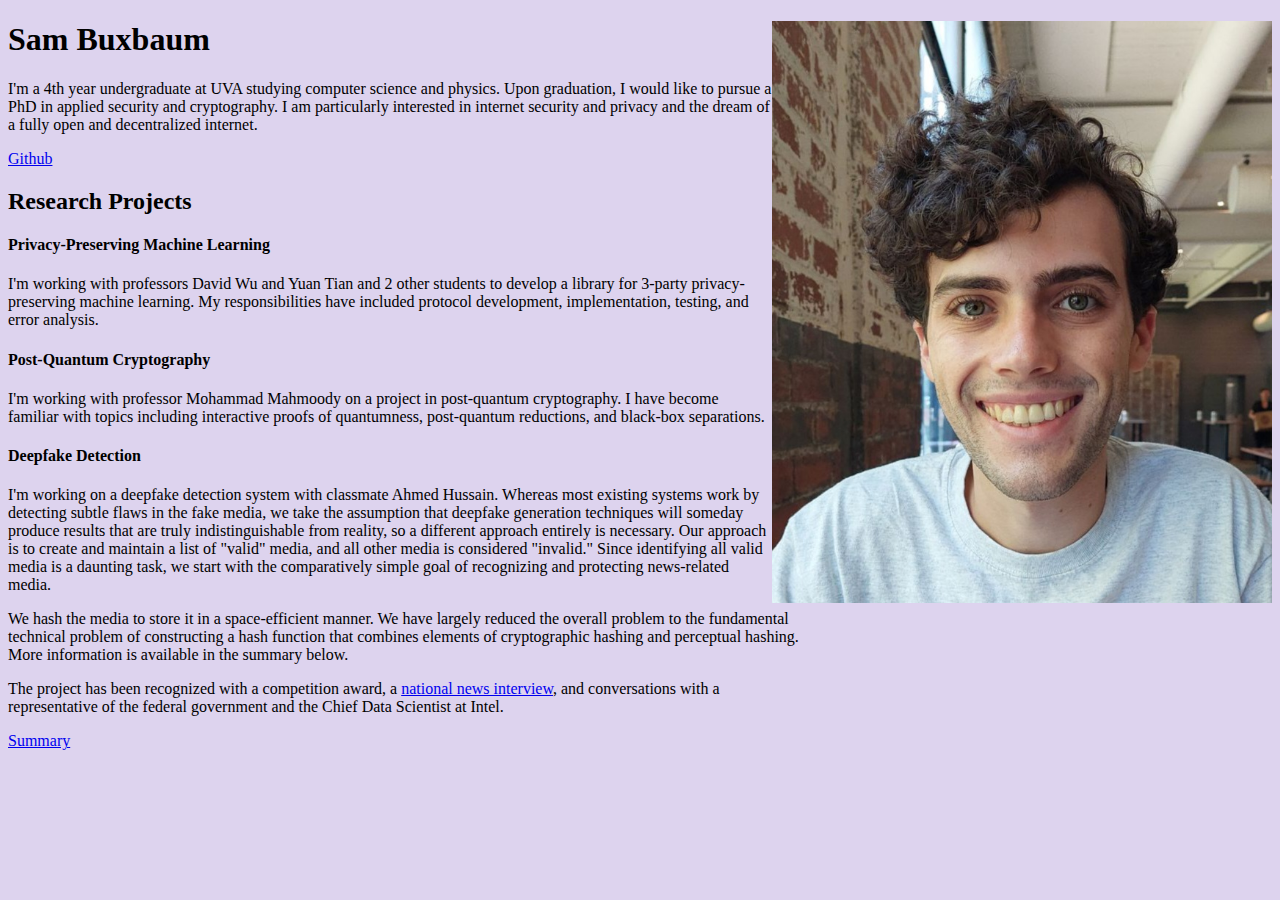
==== index.html @ 332dcc23 "Added Github link" ====
<!DOCTYPE html>
<html>

<head>
  <meta http-equiv="Content-Type" content="text/html; charset=utf-8"/>
  <title>Sam Buxbaum</title>
  <LINK href="styles.css" rel="stylesheet" type="text/css">
</head>

<body>

<img src="pic.jpg" id="profile" align="right" width="500" />

<div id="personal_div">
    <h1>Sam Buxbaum</h1>

    <p>I'm a 4th year undergraduate at UVA studying computer science and physics. Upon graduation, I would like to pursue
        a PhD in applied security and cryptography. I am particularly interested in internet security and privacy
        and the dream of a fully open and decentralized internet.
    </p>

    <a href="https://github.com/sambux1">Github</a>
</div>
<div id="research_div">
    <h2>Research Projects</h2>

    <h4>Privacy-Preserving Machine Learning</h4>
    I'm working with professors David Wu and Yuan Tian and 2 other students to develop a library for 
    3-party privacy-preserving machine learning. My responsibilities have included protocol development,
    implementation, testing, and error analysis.

    <h4>Post-Quantum Cryptography</h4>
    <p>I'm working with professor Mohammad Mahmoody on a project in post-quantum cryptography. I have become
        familiar with topics including interactive proofs of quantumness, post-quantum reductions, 
        and black-box separations.
    </p>

    <h4>Deepfake Detection</h4>
    <p>I'm working on a deepfake detection system with classmate Ahmed Hussain. Whereas most existing
        systems work by detecting subtle flaws in the fake media, we take the assumption
        that deepfake generation techniques will someday produce results that are truly
        indistinguishable from reality, so a different approach entirely is necessary. Our
        approach is to create and maintain a list of "valid" media, and all other media is
        considered "invalid." Since identifying all valid media is a daunting task, we start
        with the comparatively simple goal of recognizing and protecting news-related media.
    </p>
    <p>We hash the media to store it in a space-efficient manner. We have largely reduced the overall
        problem to the fundamental technical problem of constructing a hash function that combines
        elements of cryptographic hashing and perceptual hashing. More information is available
        in the summary below.
    </p>
    <p>The project has been recognized with a competition award, a 
        <a href="https://www.wsaz.com/2022/05/16/swapped-out-hackers-target-social-media-users-with-high-tech-fake-videos/">national news interview</a>,
        and conversations with a representative of the federal government and the Chief Data Scientist at Intel.
    </p>

    <a href="deepfake-summary.pdf" download>Summary</a>

</div>

</body>
</html>
---- styles.css ----
body {background-color: #ddd3ee;}

div {
    width: 800px;
    word-wrap: break-word;
}
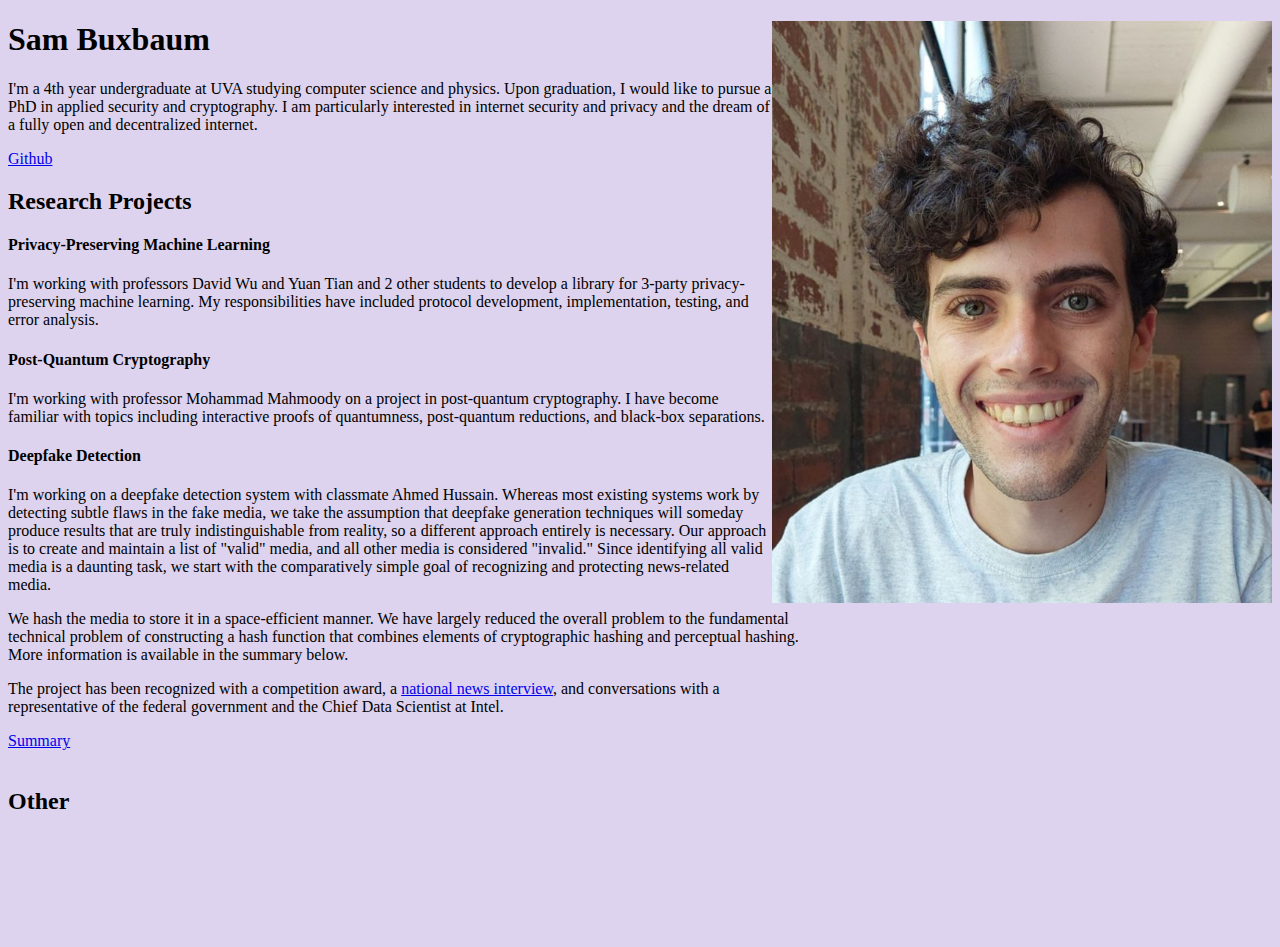
==== commit 23f2a910: "added co2 live tracker" ====
--- a/index.html
+++ b/index.html
@@ -58,5 +58,13 @@
 
 </div>
 
+<br>
+
+<div id="other">
+<h2>Other</h2>
+
+<iframe title='CO2 Concentration' src='https://www.theworldcounts.com/embeds/counters/182?background_color=white&color=black&font_family=%22Helvetica+Neue%22%2C+Arial%2C+sans-serif&font_size=14' style='border: none' height='100' width='300'></iframe>
+</div>
+
 </body>
 </html>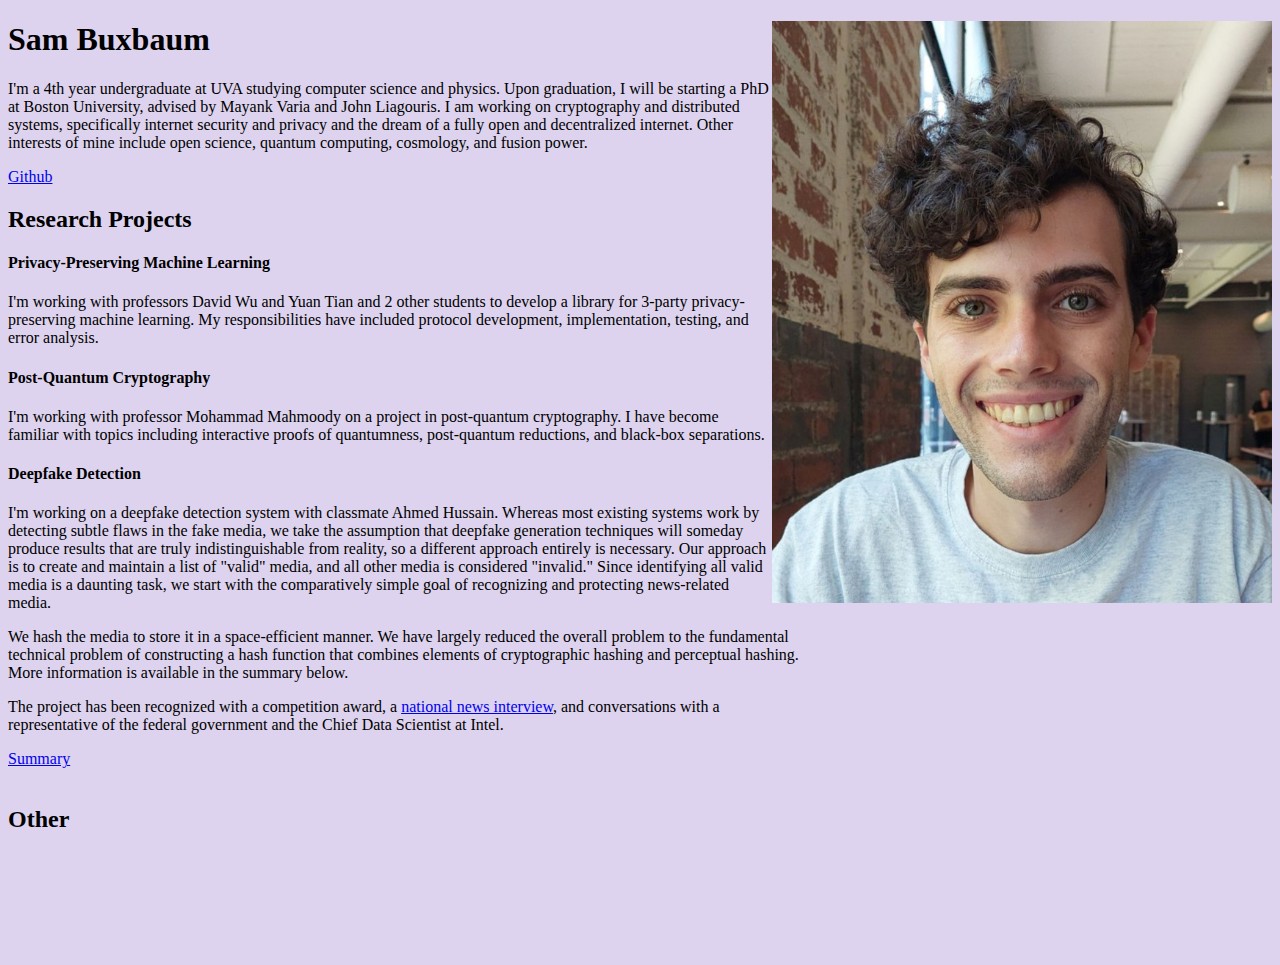
==== commit 3884c33a: "grad school update" ====
--- a/index.html
+++ b/index.html
@@ -14,9 +14,11 @@
 <div id="personal_div">
     <h1>Sam Buxbaum</h1>
 
-    <p>I'm a 4th year undergraduate at UVA studying computer science and physics. Upon graduation, I would like to pursue
-        a PhD in applied security and cryptography. I am particularly interested in internet security and privacy
-        and the dream of a fully open and decentralized internet.
+    <p>I'm a 4th year undergraduate at UVA studying computer science and physics. Upon graduation, 
+        I will be starting a PhD at Boston University, advised by Mayank Varia and John Liagouris.
+        I am working on cryptography and distributed systems, specifically internet security and privacy
+        and the dream of a fully open and decentralized internet. Other interests of mine include
+        open science, quantum computing, cosmology, and fusion power.
     </p>
 
     <a href="https://github.com/sambux1">Github</a>
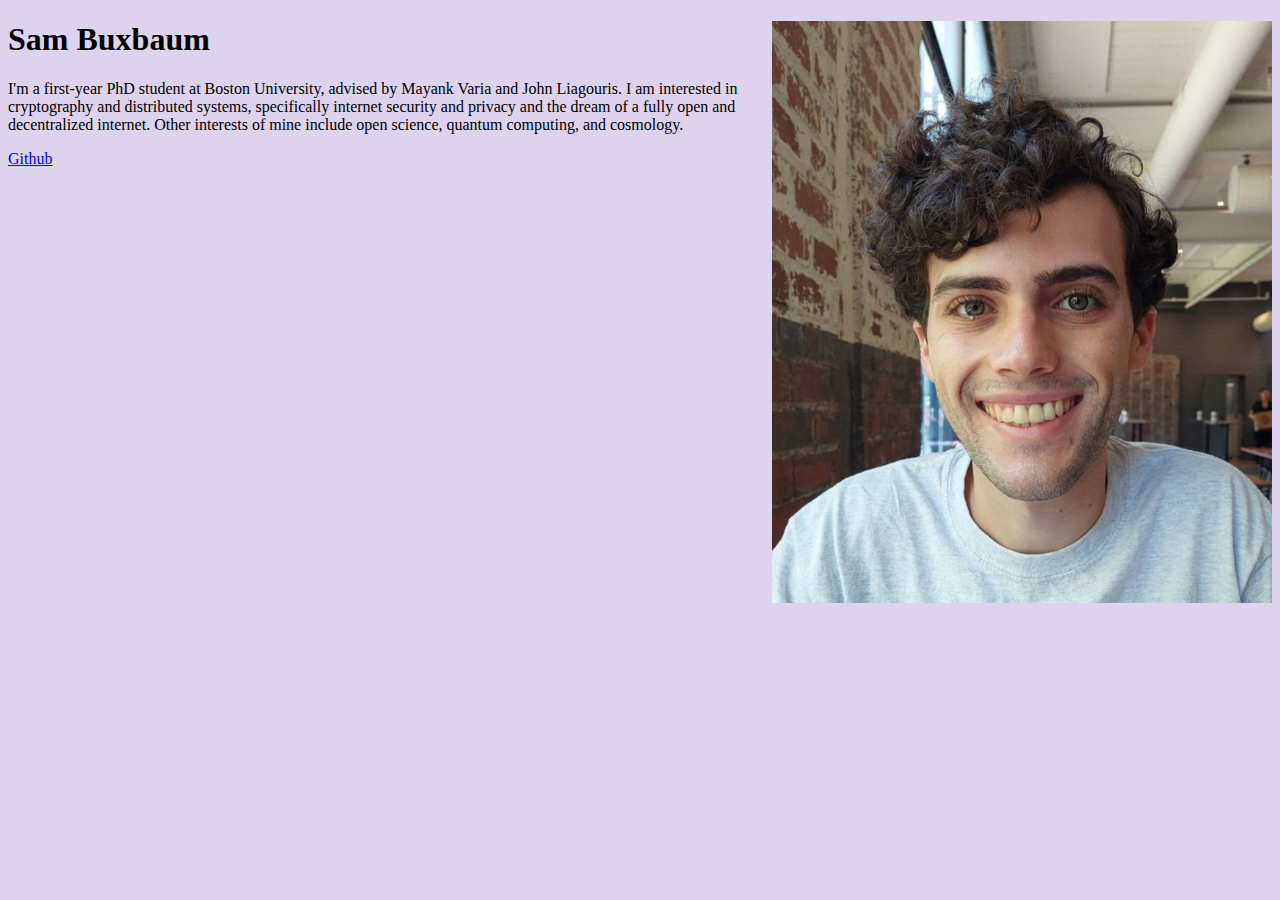
==== commit 0995d9b4: "Starting grad school update" ====
--- a/index.html
+++ b/index.html
@@ -14,59 +14,14 @@
 <div id="personal_div">
     <h1>Sam Buxbaum</h1>
 
-    <p>I'm a 4th year undergraduate at UVA studying computer science and physics. Upon graduation, 
-        I will be starting a PhD at Boston University, advised by Mayank Varia and John Liagouris.
-        I am working on cryptography and distributed systems, specifically internet security and privacy
+    <p>I'm a first-year PhD student at Boston University, advised by Mayank Varia and John Liagouris.
+        I am interested in cryptography and distributed systems, specifically internet security and privacy
         and the dream of a fully open and decentralized internet. Other interests of mine include
-        open science, quantum computing, cosmology, and fusion power.
+        open science, quantum computing, and cosmology.
     </p>
 
     <a href="https://github.com/sambux1">Github</a>
 </div>
-<div id="research_div">
-    <h2>Research Projects</h2>
-
-    <h4>Privacy-Preserving Machine Learning</h4>
-    I'm working with professors David Wu and Yuan Tian and 2 other students to develop a library for 
-    3-party privacy-preserving machine learning. My responsibilities have included protocol development,
-    implementation, testing, and error analysis.
-
-    <h4>Post-Quantum Cryptography</h4>
-    <p>I'm working with professor Mohammad Mahmoody on a project in post-quantum cryptography. I have become
-        familiar with topics including interactive proofs of quantumness, post-quantum reductions, 
-        and black-box separations.
-    </p>
-
-    <h4>Deepfake Detection</h4>
-    <p>I'm working on a deepfake detection system with classmate Ahmed Hussain. Whereas most existing
-        systems work by detecting subtle flaws in the fake media, we take the assumption
-        that deepfake generation techniques will someday produce results that are truly
-        indistinguishable from reality, so a different approach entirely is necessary. Our
-        approach is to create and maintain a list of "valid" media, and all other media is
-        considered "invalid." Since identifying all valid media is a daunting task, we start
-        with the comparatively simple goal of recognizing and protecting news-related media.
-    </p>
-    <p>We hash the media to store it in a space-efficient manner. We have largely reduced the overall
-        problem to the fundamental technical problem of constructing a hash function that combines
-        elements of cryptographic hashing and perceptual hashing. More information is available
-        in the summary below.
-    </p>
-    <p>The project has been recognized with a competition award, a 
-        <a href="https://www.wsaz.com/2022/05/16/swapped-out-hackers-target-social-media-users-with-high-tech-fake-videos/">national news interview</a>,
-        and conversations with a representative of the federal government and the Chief Data Scientist at Intel.
-    </p>
-
-    <a href="deepfake-summary.pdf" download>Summary</a>
-
-</div>
-
-<br>
-
-<div id="other">
-<h2>Other</h2>
-
-<iframe title='CO2 Concentration' src='https://www.theworldcounts.com/embeds/counters/182?background_color=white&color=black&font_family=%22Helvetica+Neue%22%2C+Arial%2C+sans-serif&font_size=14' style='border: none' height='100' width='300'></iframe>
-</div>
 
 </body>
 </html>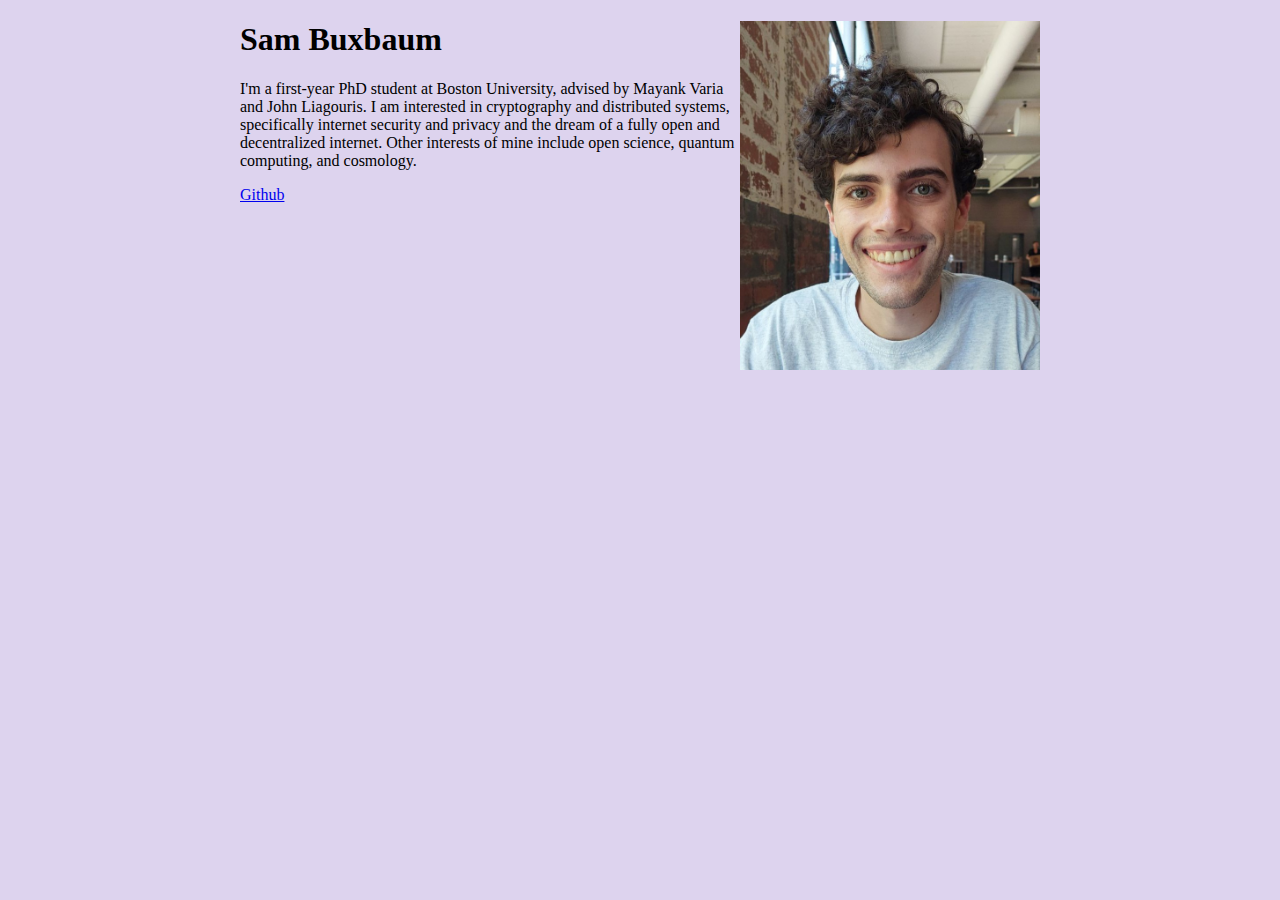
==== commit ddb93bea: "Set a max width" ====
--- a/index.html
+++ b/index.html
@@ -9,7 +9,7 @@
 
 <body>
 
-<img src="pic.jpg" id="profile" align="right" width="500" />
+<img src="pic.jpg" id="profile" align="right" width="300" />
 
 <div id="personal_div">
     <h1>Sam Buxbaum</h1>
--- a/styles.css
+++ b/styles.css
@@ -1,4 +1,8 @@
-body {background-color: #ddd3ee;}
+body {
+    background-color: #ddd3ee;
+    max-width: 800px;
+    margin: auto;    
+}
 
 div {
     width: 800px;
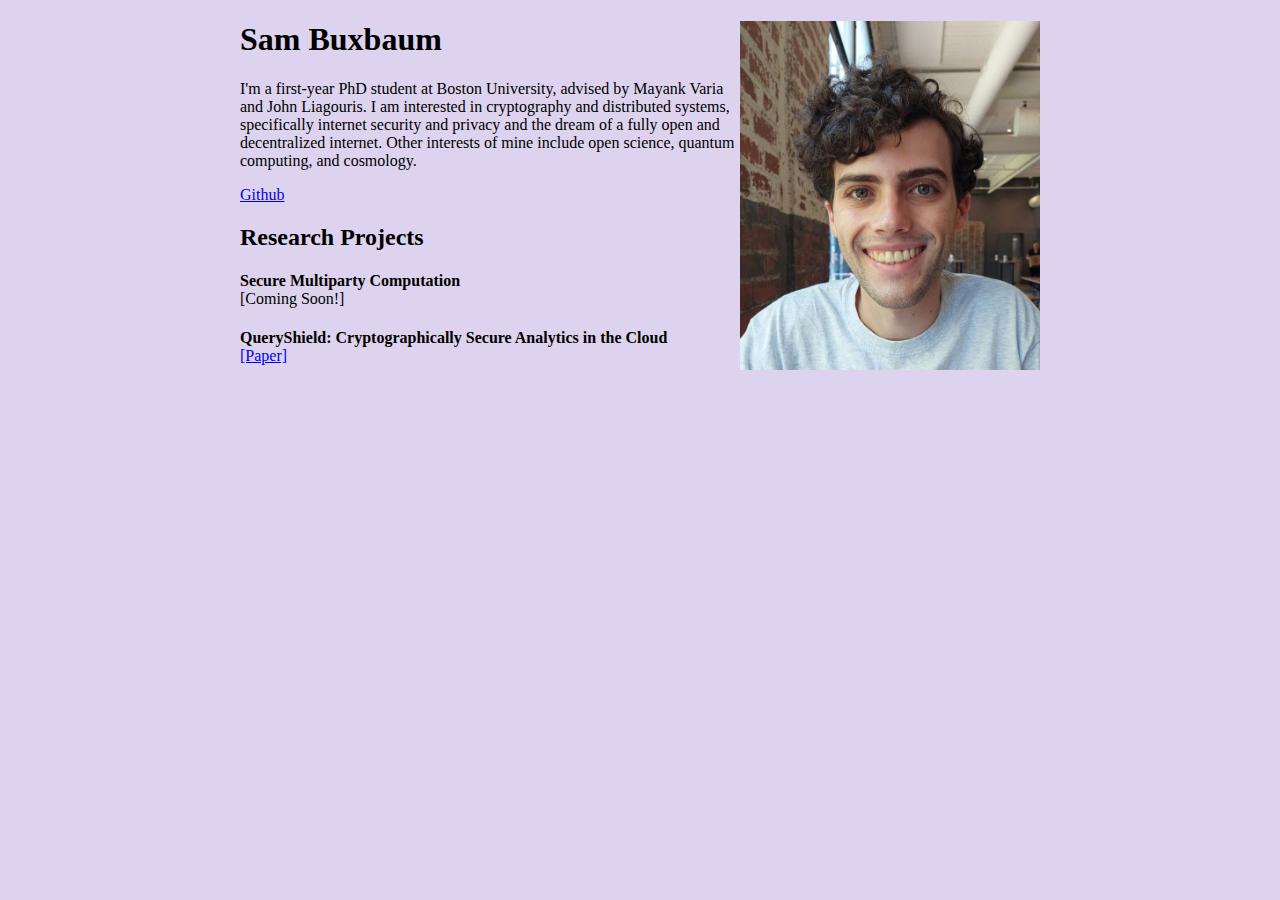
==== commit 9af05e42: "queryshield" ====
--- a/index.html
+++ b/index.html
@@ -23,5 +23,15 @@
     <a href="https://github.com/sambux1">Github</a>
 </div>
 
+<div id="research">
+  <h2>Research Projects</h2>
+
+  <h4 style="margin-bottom:0;">Secure Multiparty Computation</h4>
+  <a>[Coming Soon!]</a>
+
+  <h4 style="margin-bottom:0;">QueryShield: Cryptographically Secure Analytics in the Cloud</h4>
+  <a href="https://dl.acm.org/doi/10.1145/3626246.3654749">[Paper]</a>
+</div>
+
 </body>
 </html>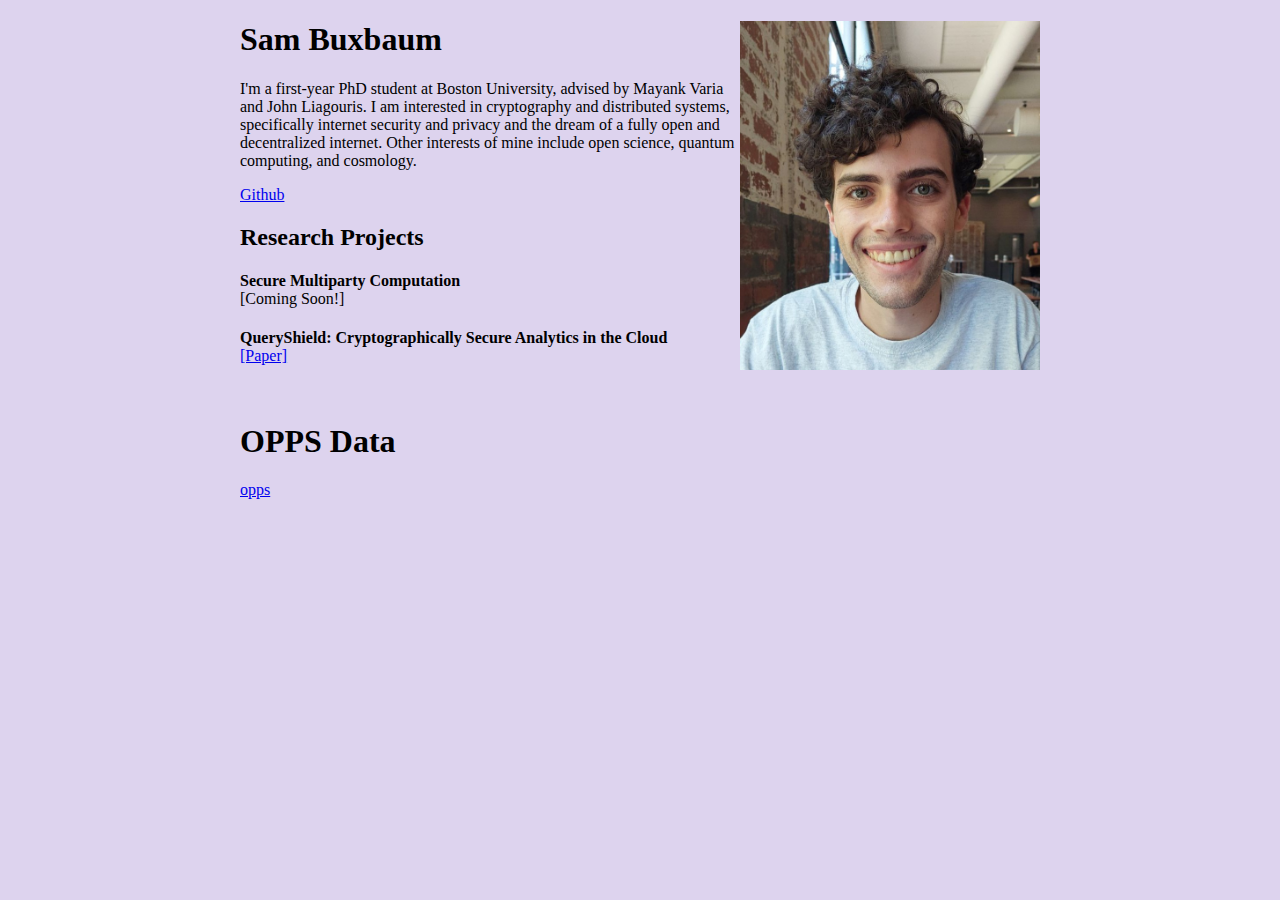
==== commit 8135bf30: "opps data page" ====
--- a/index.html
+++ b/index.html
@@ -33,5 +33,9 @@
   <a href="https://dl.acm.org/doi/10.1145/3626246.3654749">[Paper]</a>
 </div>
 
+<br></br>
+<h1>OPPS Data</h1>
+<a href="./opps.html">opps</a>
+
 </body>
 </html>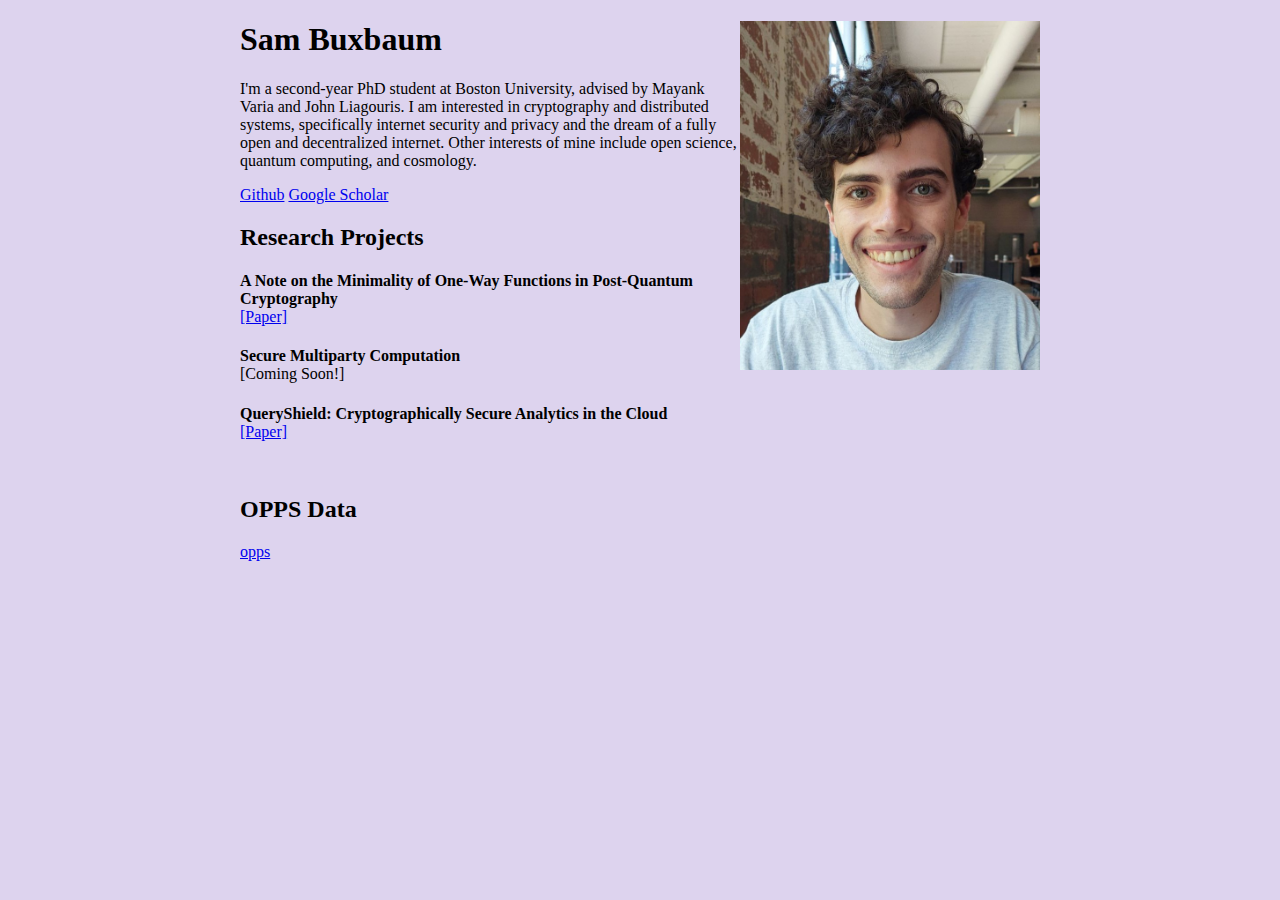
==== commit df68a15d: "pqowf paper" ====
--- a/index.html
+++ b/index.html
@@ -14,17 +14,21 @@
 <div id="personal_div">
     <h1>Sam Buxbaum</h1>
 
-    <p>I'm a first-year PhD student at Boston University, advised by Mayank Varia and John Liagouris.
+    <p>I'm a second-year PhD student at Boston University, advised by Mayank Varia and John Liagouris.
         I am interested in cryptography and distributed systems, specifically internet security and privacy
         and the dream of a fully open and decentralized internet. Other interests of mine include
         open science, quantum computing, and cosmology.
     </p>
 
     <a href="https://github.com/sambux1">Github</a>
+    <a href="https://scholar.google.com/citations?user=59hLotcAAAAJ&hl=en">Google Scholar</a>
 </div>
 
 <div id="research">
   <h2>Research Projects</h2>
+
+  <h4 style="margin-bottom:0;">A Note on the Minimality of One-Way Functions in Post-Quantum Cryptography</h4>
+  <a href="https://eprint.iacr.org/2024/2095.pdf">[Paper]</a>
 
   <h4 style="margin-bottom:0;">Secure Multiparty Computation</h4>
   <a>[Coming Soon!]</a>
@@ -34,7 +38,7 @@
 </div>
 
 <br></br>
-<h1>OPPS Data</h1>
+<h2>OPPS Data</h2>
 <a href="./opps.html">opps</a>
 
 </body>
